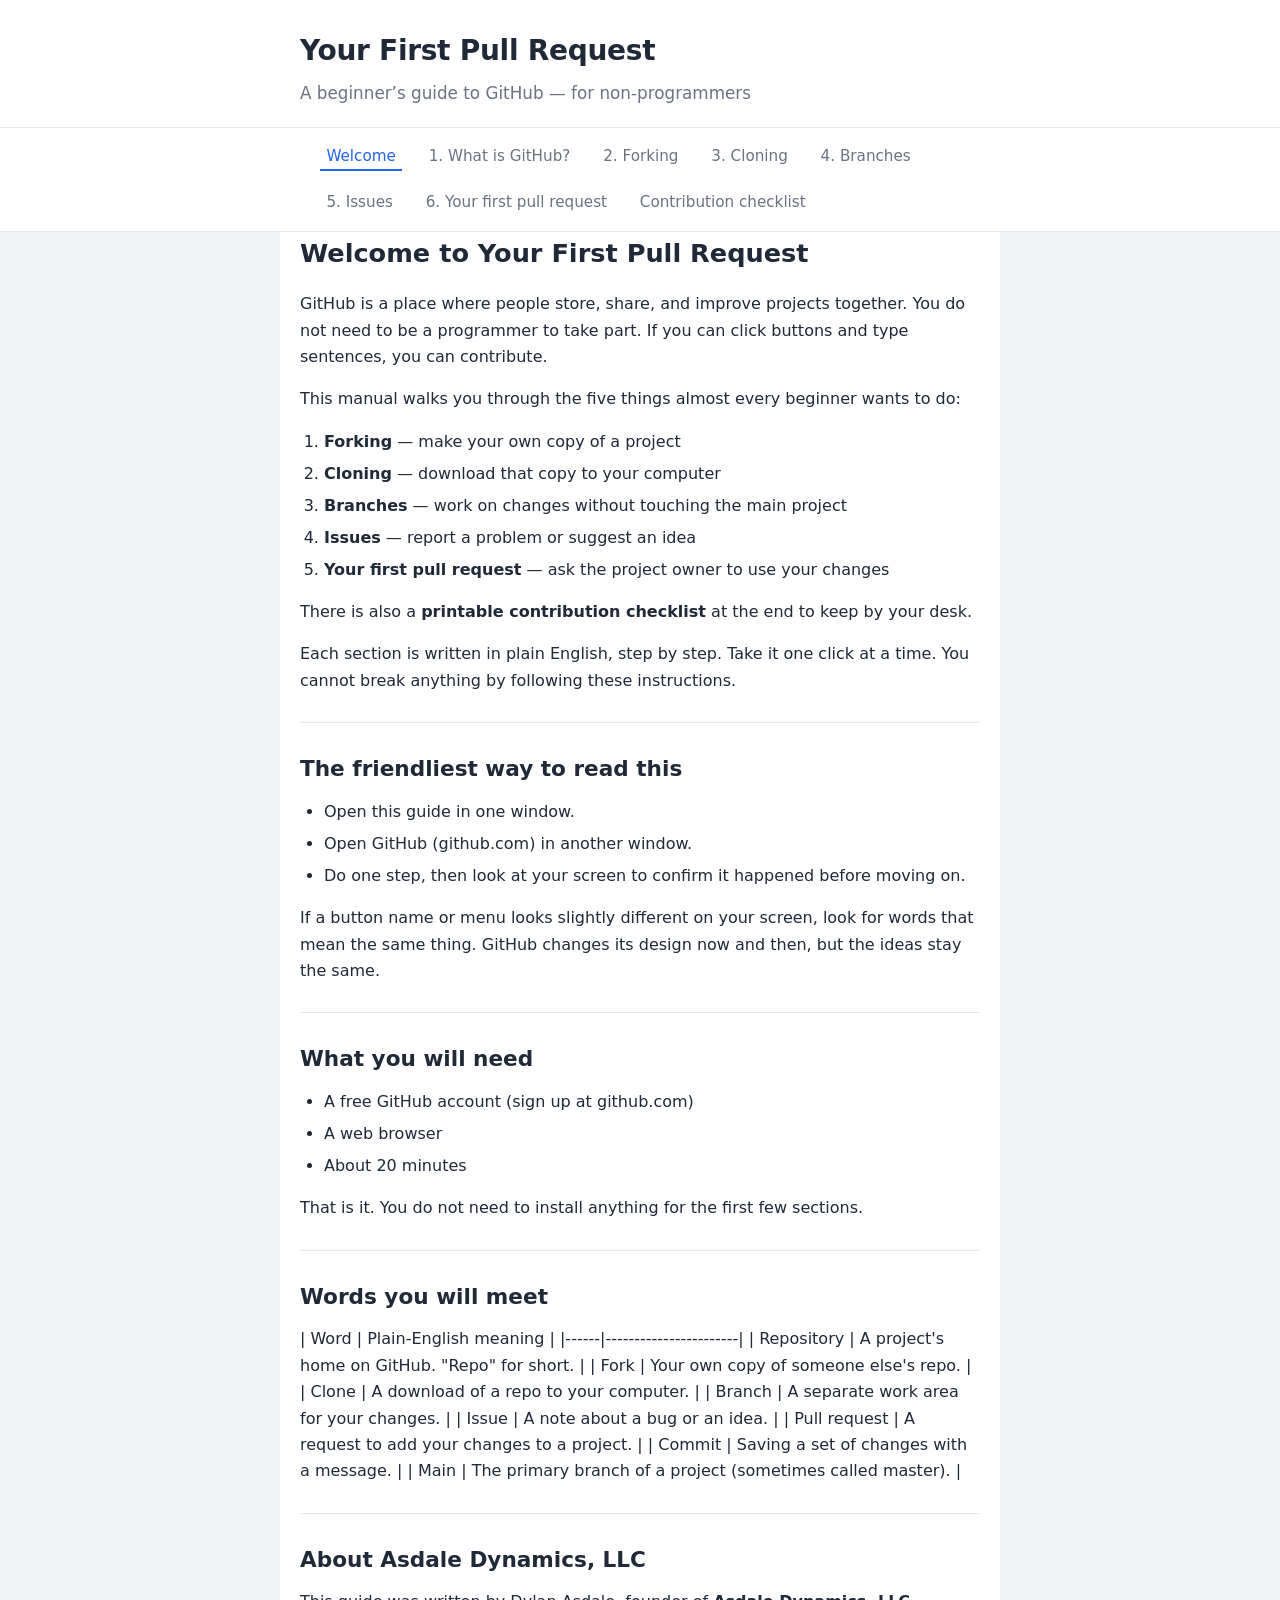
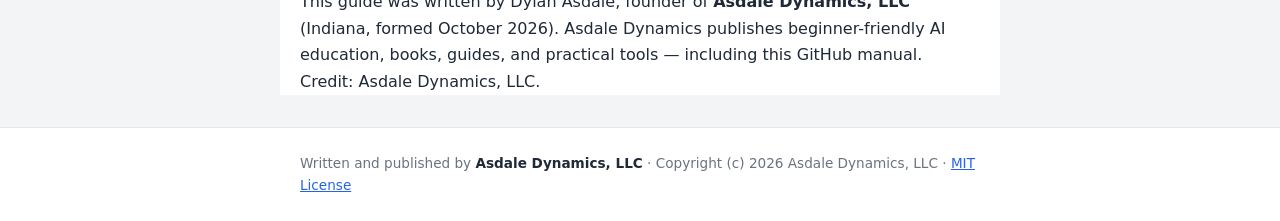
==== site/index.html @ 9ad49d1c "Add beginner GitHub manual with static HTML site" ====
<!DOCTYPE html>
<html lang="en">
<head>
<meta charset="utf-8">
<meta name="viewport" content="width=device-width, initial-scale=1.0">
<title>Welcome to Your First Pull Request &middot; Your First Pull Request &middot; Your First Pull Request</title>
<link rel="stylesheet" href="style.css">
<link rel="stylesheet" href="print.css" media="print">
</head>
<body>
<header class="site-header">
<div class="wrapper">
<h1><a href="index.html">Your First Pull Request</a></h1>
<p class="site-deck">A beginner&rsquo;s guide to GitHub &mdash; for non-programmers</p>
</div>
</header>

<nav class="site-nav">
<div class="wrapper">
<ul><li><a href="index.html" class="active">Welcome</a></li><li><a href="01-what-is-github.html">1. What is GitHub?</a></li><li><a href="02-forking.html">2. Forking</a></li><li><a href="03-cloning.html">3. Cloning</a></li><li><a href="04-branches.html">4. Branches</a></li><li><a href="05-issues.html">5. Issues</a></li><li><a href="06-your-first-pull-request.html">6. Your first pull request</a></li><li><a href="checklist.html">Contribution checklist</a></li></ul>
</div>
</nav>

<main class="wrapper">

<h1>Welcome to Your First Pull Request</h1>

<p>GitHub is a place where people store, share, and improve projects together. You do not need to be a programmer to take part. If you can click buttons and type sentences, you can contribute.</p>

<p>This manual walks you through the five things almost every beginner wants to do:</p>

<ol><li><strong>Forking</strong> — make your own copy of a project</li><li><strong>Cloning</strong> — download that copy to your computer</li><li><strong>Branches</strong> — work on changes without touching the main project</li><li><strong>Issues</strong> — report a problem or suggest an idea</li><li><strong>Your first pull request</strong> — ask the project owner to use your changes</li></ol>

<p>There is also a <strong>printable contribution checklist</strong> at the end to keep by your desk.</p>

<p>Each section is written in plain English, step by step. Take it one click at a time. You cannot break anything by following these instructions.</p>

<hr>

<h2>The friendliest way to read this</h2>

<ul><li>Open this guide in one window.</li><li>Open GitHub (github.com) in another window.</li><li>Do one step, then look at your screen to confirm it happened before moving on.</li></ul>

<p>If a button name or menu looks slightly different on your screen, look for words that mean the same thing. GitHub changes its design now and then, but the ideas stay the same.</p>

<hr>

<h2>What you will need</h2>

<ul><li>A free GitHub account (sign up at github.com)</li><li>A web browser</li><li>About 20 minutes</li></ul>

<p>That is it. You do not need to install anything for the first few sections.</p>

<hr>

<h2>Words you will meet</h2>

<p>| Word | Plain-English meaning | |------|-----------------------| | Repository | A project's home on GitHub. "Repo" for short. | | Fork | Your own copy of someone else's repo. | | Clone | A download of a repo to your computer. | | Branch | A separate work area for your changes. | | Issue | A note about a bug or an idea. | | Pull request | A request to add your changes to a project. | | Commit | Saving a set of changes with a message. | | Main | The primary branch of a project (sometimes called master). |</p>

<hr>

<h2>About Asdale Dynamics, LLC</h2>

<p>This guide was written by Dylan Asdale, founder of <strong>Asdale Dynamics, LLC</strong> (Indiana, formed October 2026). Asdale Dynamics publishes beginner-friendly AI education, books, guides, and practical tools — including this GitHub manual. Credit: Asdale Dynamics, LLC.</p>
</main>

<footer class="site-footer">
<div class="wrapper">
<p>Written and published by <strong>Asdale Dynamics, LLC</strong>
&middot; Copyright (c) 2026 Asdale Dynamics, LLC &middot;
<a href="LICENSE.html">MIT License</a></p>
</div>
</footer>
</body>
</html>
---- site/style.css ----
/* Your First Pull Request — static site styles
   Asdale Dynamics, LLC */

:root {
  --ink: #1f2937;
  --muted: #6b7280;
  --paper: #ffffff;
  --soft: #f3f4f6;
  --accent: #2563eb;
  --accent-hover: #1d4ed8;
  --border: #e5e7eb;
  --success: #16a34a;
}

* { box-sizing: border-box; }
html { scroll-behavior: smooth; }

body {
  margin: 0;
  font-family: ui-sans-serif, system-ui, -apple-system, Segoe UI, Roboto, Helvetica, Arial, sans-serif;
  color: var(--ink);
  line-height: 1.65;
  background: var(--soft);
}

.wrapper { max-width: 720px; margin: 0 auto; padding: 0 1.25rem; }

/* Header */
.site-header {
  background: var(--paper);
  border-bottom: 1px solid var(--border);
  padding: 1.75rem 0 1.25rem;
}

.site-header .wrapper { display: flex; flex-direction: column; gap: 0.35rem; }

.site-header h1 {
  margin: 0;
  font-size: 1.75rem;
  letter-spacing: -0.01em;
}

.site-header h1 a { color: var(--ink); text-decoration: none; }
.site-header h1 a:hover { color: var(--accent); }

.site-deck {
  margin: 0;
  color: var(--muted);
  font-size: 1.05rem;
}

/* Nav */
.site-nav { background: var(--paper); border-bottom: 1px solid var(--border); position: sticky; top: 0; z-index: 10; }
.site-nav ul {
  margin: 0;
  padding: 0.6rem 1.25rem;
  list-style: none;
  display: flex;
  flex-wrap: wrap;
  gap: 0.5rem 1.25rem;
}
.site-nav a {
  color: var(--muted);
  text-decoration: none;
  font-weight: 500;
  font-size: 0.95rem;
  padding: 0.2rem 0.4rem;
}
.site-nav a:hover, .site-nav a.active {
  color: var(--accent);
  border-bottom: 2px solid var(--accent);
}

/* Main */
main { background: var(--paper); padding: 2.5rem 1.25rem 4rem; }

h1 { font-size: 1.6rem; margin-top: 0; }
h2 { font-size: 1.35rem; margin: 1.75rem 0 0.75rem; }
h3 { font-size: 1.15rem; margin: 1.5rem 0 0.6rem; }
h4 { font-size: 1.05rem; margin: 1.5rem 0 0.5rem; }

p { margin: 0 0 1rem; }
a { color: var(--accent); text-decoration: underline; }
a:hover { color: var(--accent-hover); }

ul, ol { margin: 0.5rem 0 1rem 1.5rem; padding: 0; }
li { margin: 0.35rem 0; }

table { width: 100%; border-collapse: collapse; margin: 1rem 0; }
th, td { border: 1px solid var(--border); padding: 0.5rem 0.75rem; text-align: left; font-size: 0.95rem; }
th { background: var(--soft); }

hr { border: none; border-top: 1px solid var(--border); margin: 1.75rem 0; }

blockquote {
  margin: 1rem 0;
  padding: 0.85rem 1.25rem;
  border-left: 4px solid var(--accent);
  background: var(--soft);
  color: #374151;
}

pre {
  background: #0f172a;
  color: #e2e8f0;
  padding: 1rem 1.25rem;
  border-radius: 6px;
  overflow-x: auto;
  margin: 1rem 0;
  font-size: 0.9rem;
  line-height: 1.5;
}
pre code { color: inherit; font-size: inherit; padding: 0; background: transparent; }
code { font-family: ui-monospace, SFMono-Regular, Menlo, Consolas, monospace; font-size: 0.9em; }
code[class*="language-"] { color: inherit; }

code span { background: #eef2ff; padding: 0.15em 0.35em; border-radius: 3px; }

.print-hint {
  margin-top: 1rem;
  padding: 0.75rem 1rem;
  background: #eef2ff;
  border: 1px solid #c7d2fe;
  border-radius: 6px;
  font-size: 0.95rem;
  color: #1e3a8a;
}

/* Footer */
.site-footer {
  background: var(--paper);
  border-top: 1px solid var(--border);
  padding: 1.5rem 0;
  margin-top: 2rem;
}
.site-footer .wrapper { display: flex; justify-content: space-between; align-items: center; gap: 0.75rem; flex-wrap: wrap; }
.site-footer p { margin: 0; font-size: 0.85rem; color: var(--muted); }
.site-footer strong { color: var(--ink); }

@media (max-width: 600px) {
  .wrapper { padding: 0 1rem; }
  main { padding-left: 1rem; padding-right: 1rem; }
}

/* Print styles for the checklist */
@media print {
  body { background: var(--paper) !important; color: #000; }
  .site-header, .site-nav, .site-footer, .print-hint { display: none !important; }
  main { background: var(--paper) !important; padding: 0; }
  h1, h2, h3 { color: #000; page-break-after: avoid; }
  a { color: #000; text-decoration: none; }
  pre { background: #fff !important; border: 1px solid #999; }
  code, pre { color: #000; }
  ul, ol { page-break-inside: avoid; }
  li { page-break-inside: avoid; }
  table { page-break-inside: auto; }
  tr { page-break-inside: avoid; }
}
---- site/print.css ----
/* Print override for checklist.html — fits on one page */
@media print {
  body { background: #fff !important; color: #000; font-size: 10.5pt; line-height: 1.4; }
  .site-header, .site-nav, .site-footer, .print-hint { display: none !important; }
  main { background: #fff !important; padding: 0; max-width: none; width: 100%; }
  h1 { font-size: 16pt; margin-bottom: 0.5rem; }
  h2 { font-size: 12pt; margin-top: 1rem; page-break-after: avoid; }
  p { margin-bottom: 0.5rem; }
  ul { margin: 0.25rem 0 0.75rem 1.25rem; padding: 0; }
  li { margin: 0.25rem 0; page-break-inside: avoid; }
  li::marker { color: #000; }
  input[type="checkbox"] { width: 14px; height: 14px; }
  table { width: 100%; border-collapse: collapse; font-size: 9.5pt; }
  th, td { border: 1px solid #666; padding: 0.35rem 0.5rem; }
  th { background: #e5e7eb; }
  hr { border: none; border-top: 1px solid #666; margin: 1rem 0; }
  blockquote { border-left: 3px solid #999; background: #f3f4f6; padding: 0.6rem 1rem; }
  pre { background: #fff !important; border: 1px solid #999; padding: 0.75rem; font-size: 8.5pt; page-break-inside: avoid; }
  code { background: #f3f4f6; padding: 0.1em 0.3em; }
  .page-break { page-break-before: always; }
}
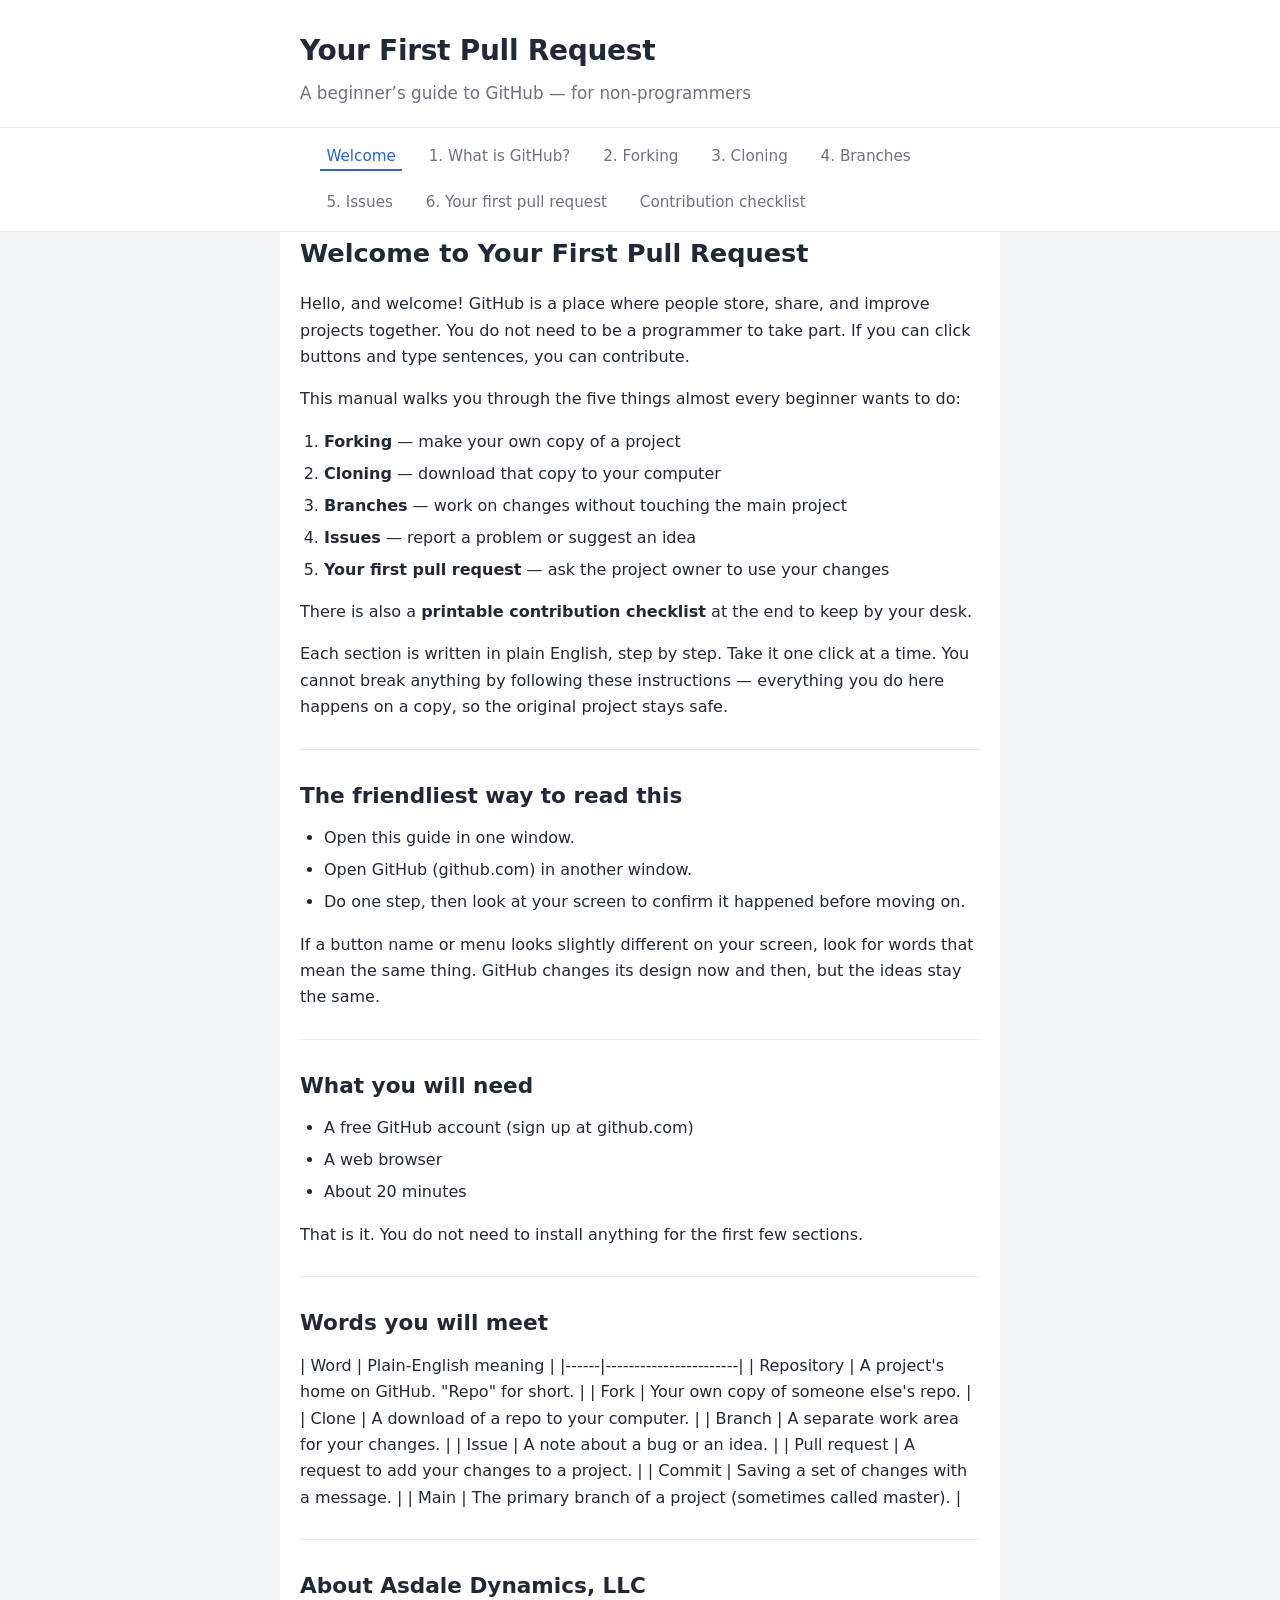
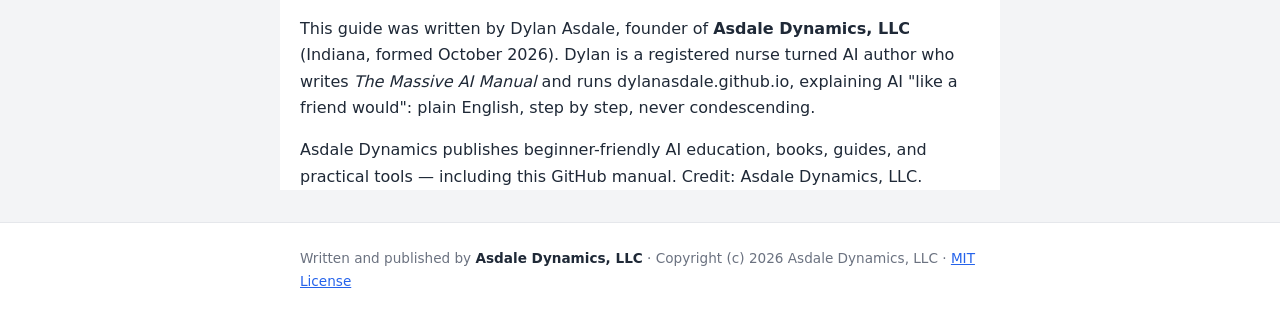
==== commit 7757e0bf: "Improve README and docs tone, add credit footers, rebuild HTML site" ====
--- a/site/index.html
+++ b/site/index.html
@@ -25,7 +25,7 @@
 
 <h1>Welcome to Your First Pull Request</h1>
 
-<p>GitHub is a place where people store, share, and improve projects together. You do not need to be a programmer to take part. If you can click buttons and type sentences, you can contribute.</p>
+<p>Hello, and welcome! GitHub is a place where people store, share, and improve projects together. You do not need to be a programmer to take part. If you can click buttons and type sentences, you can contribute.</p>
 
 <p>This manual walks you through the five things almost every beginner wants to do:</p>
 
@@ -33,7 +33,7 @@
 
 <p>There is also a <strong>printable contribution checklist</strong> at the end to keep by your desk.</p>
 
-<p>Each section is written in plain English, step by step. Take it one click at a time. You cannot break anything by following these instructions.</p>
+<p>Each section is written in plain English, step by step. Take it one click at a time. You cannot break anything by following these instructions — everything you do here happens on a copy, so the original project stays safe.</p>
 
 <hr>
 
@@ -61,7 +61,9 @@
 
 <h2>About Asdale Dynamics, LLC</h2>
 
-<p>This guide was written by Dylan Asdale, founder of <strong>Asdale Dynamics, LLC</strong> (Indiana, formed October 2026). Asdale Dynamics publishes beginner-friendly AI education, books, guides, and practical tools — including this GitHub manual. Credit: Asdale Dynamics, LLC.</p>
+<p>This guide was written by Dylan Asdale, founder of <strong>Asdale Dynamics, LLC</strong> (Indiana, formed October 2026). Dylan is a registered nurse turned AI author who writes <em>The Massive AI Manual</em> and runs dylanasdale.github.io, explaining AI "like a friend would": plain English, step by step, never condescending.</p>
+
+<p>Asdale Dynamics publishes beginner-friendly AI education, books, guides, and practical tools — including this GitHub manual. Credit: Asdale Dynamics, LLC.</p>
 </main>
 
 <footer class="site-footer">
